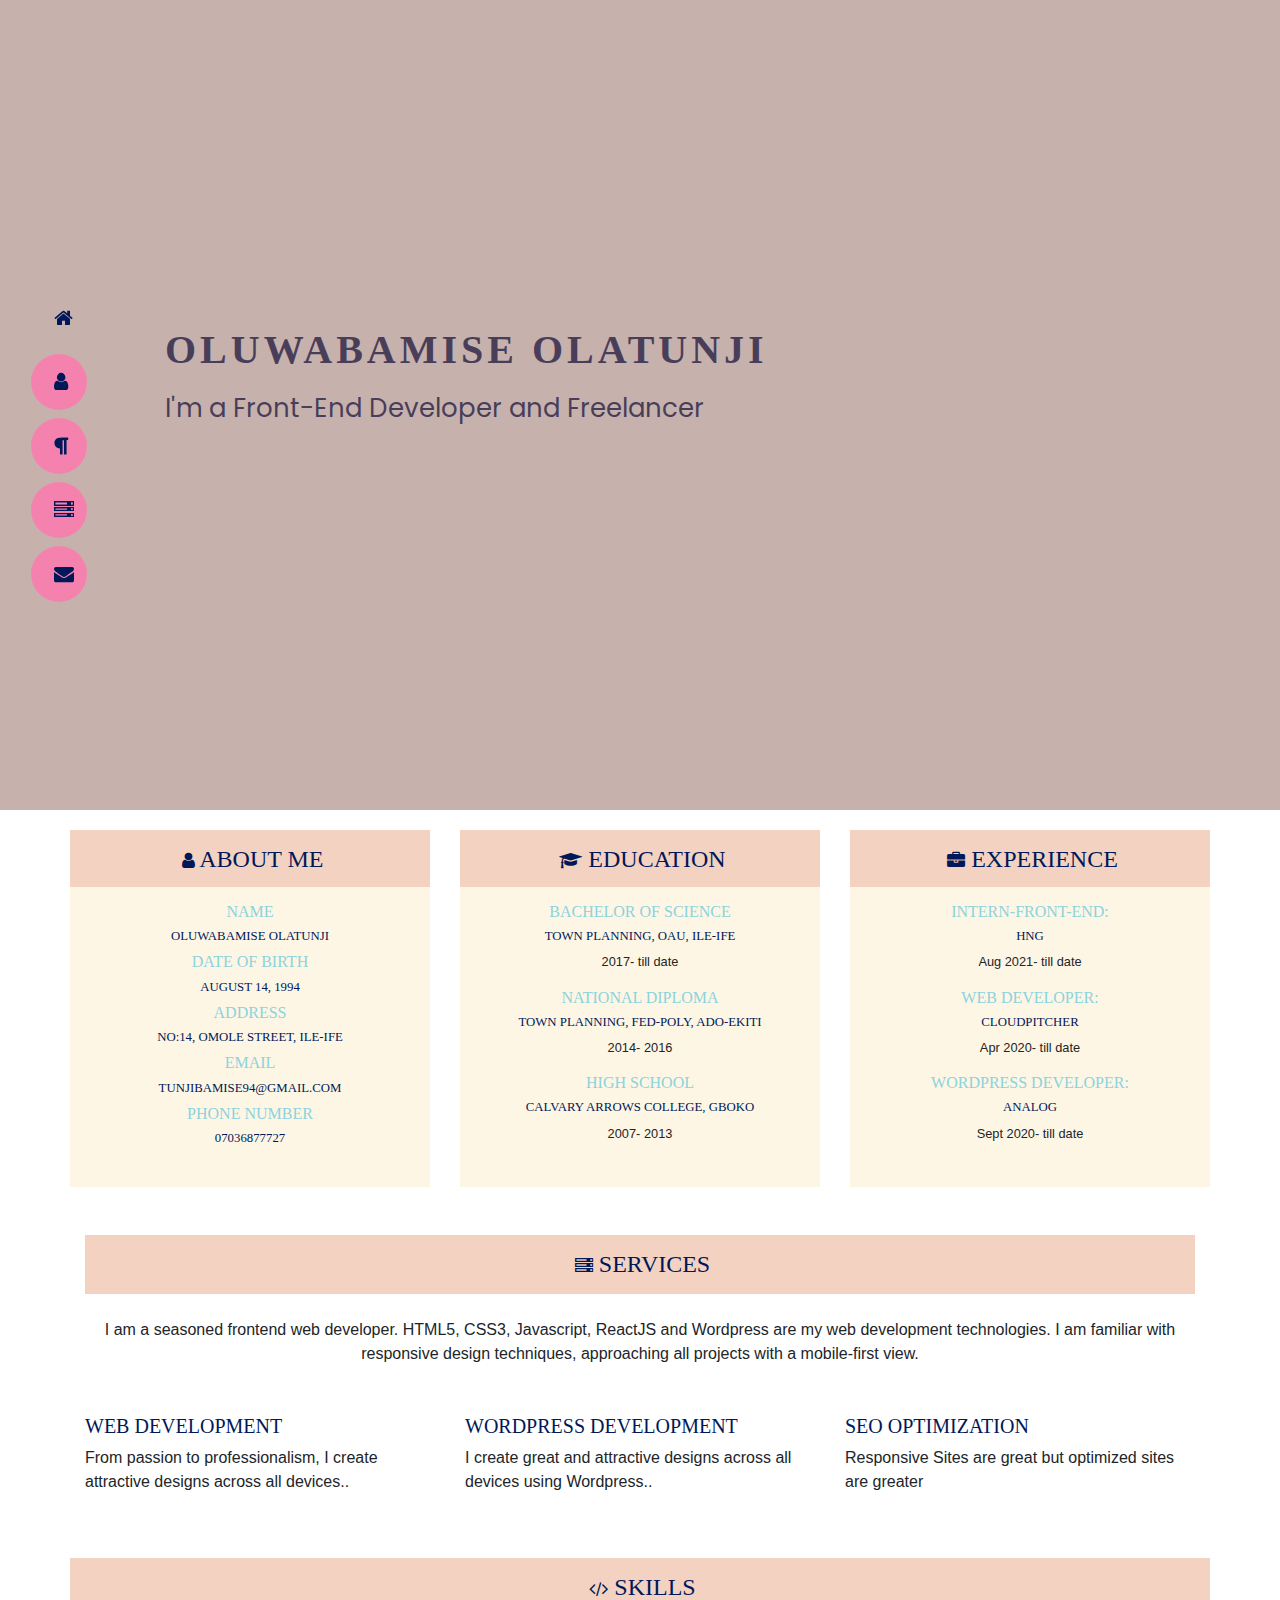
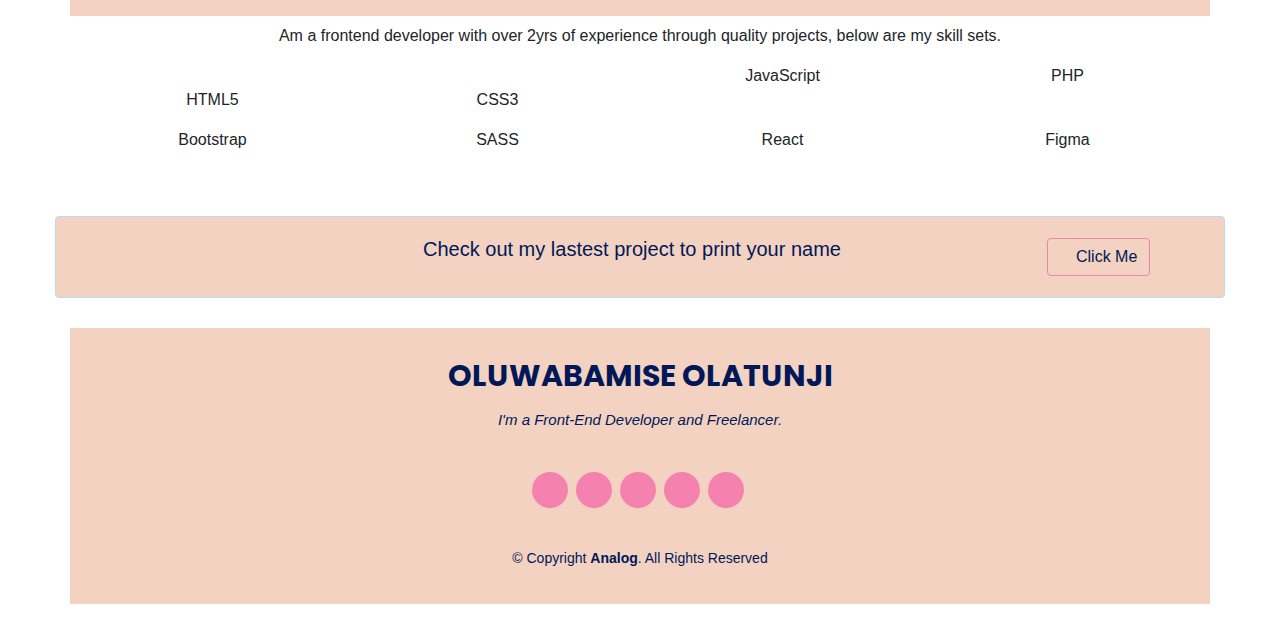
==== index.html @ f3893a90 "update on header and skills" ====
<!DOCTYPE html>
<html lang="en">
<head>
    <meta charset="UTF-8">
    <meta http-equiv="X-UA-Compatible" content="IE=edge">
    <meta name="viewport" content="width=device-width, initial-scale=1.0">
    <link rel="stylesheet" href="https://maxcdn.bootstrapcdn.com/bootstrap/4.5.2/css/bootstrap.min.css">
    <link rel="stylesheet" href="https://maxcdn.bootstrapcdn.com/font-awesome/4.4.0/css/font-awesome.min.css">
    <link rel="stylesheet" href="https://use.fontawesome.com/releases/v5.15.3/css/all.css" integrity="sha384-SZXxX4whJ79/gErwcOYf+zWLeJdY/qpuqC4cAa9rOGUstPomtqpuNWT9wdPEn2fk" crossorigin="anonymous">
    
    <link rel="stylesheet" href="style.css">
    <title>Personal Portfolio Website</title>
</head>
<body>
    <header id="header" class="d-flex flex-column justify-content-center">
    <nav class="navbar navbar-expand-md navbar-light nav-menu" >

            <!-- Brand -->
            <button class="mobile-nav-toggle d-xl-none navbar-toggler" type="button" data-toggle="collapse" data-target="#navbarResponsive">
                <span class="navbar-toggler-icon"></span>
            </button>
              <!-- Links -->
            <div  class="collapse navbar-collapse" id="navbarResponsive" >

                <ul>
                    <li class="active"><a href="#hero"><i class="fa fa-home"></i> <span>Home</span></a></li>
                    <li><a href="#about"><i class="fa fa-user"></i> <span>About</span></a></li>
                    <li><a href="#portfolio"><i class="fa fa-paragraph"></i> <span>Portfolio</span></a></li>
                    <li><a href="#services"><i class="fa fa-server"></i> <span>Services</span></a></li>
                    <li><a href="#contact"><i class="fa fa-envelope"></i> <span>Contact</span></a></li>
                  </ul>

            </div> 
        </div>
    </nav>
    </header>
  

  <!-- ======= Hero Section ======= -->
  <section id="hero" class="d-flex flex-column justify-content-center">
    <div class="container"  >
      <h1>Oluwabamise Olatunji</h1>
      <p>I'm a Front-End Developer and Freelancer</p>
      <div class="social-links">
                <a href="#" ><i class="fab fa-twitter"></i></a>
                <a href="https://web.facebook.com/tunji.bamise.5" ><i class="fab fa-facebook"></i></a>
                <a href="#" ><i class="fab fa-instagram"></i></a>
                <a href="#" ><i class="fab fa-skype"></i></a>
                <a href="#" ><i class="fab fa-linkedin"></i></a>
              </div>
    </div>
  </section><!-- End Hero -->

            <div id="about" class="container education_section">
                <div  class="row">
                    <div class="col-md-4 col-sm-12 text-center ">
                        <h4 class="title "><i class="fa fa-user"></i> About Me</h4>
                        <div class="details">
                        
                            

                            <h5 class="lead">Name</h5>
                            <h6 class="course">Oluwabamise Olatunji</h6>

                            <h5 class="lead">date of birth</h5>
                            <h6 class="course">august 14, 1994</h6>

                            <h5 class="lead">address</h5>
                            <h6 class="course">No:14, omole street, ile-ife</h6>
                        
                            <h5 class="lead">Email</h5>
                            <h6 class="course">tunjibamise94@gmail.com</h6>
                        
                            <h5 class="lead">phone number</h5>
                            <h6 class="course">07036877727</h6>

                        </div>  
                        
                    </div>
                    <div class="third_child col-md-4 col-sm-12 text-center">
                        <h4 class="title"><i class="fa fa-graduation-cap"></i> Education</h4>
                        <div class="details">
                            <h5 class="lead">Bachelor of Science</h5>
                            <h6 class="course">Town planning, oau, ile-ife</h6>
                            <p class="period">2017- till date</p>
                            
                            <h5 class="lead">national diploma</h5>
                            <h6 class="course">Town planning, fed-poly, Ado-ekiti</h6>
                            <p class="period">2014- 2016</p>
                            
                            <h5 class="lead">high school</h5>
                            <h6 class="course">calvary arrows college, Gboko</h6>
                            <p class="period">2007- 2013</p>
                        </div>
                       
                    </div>
                    <div class=" col-md-4 col-sm-12 text-center">
                        <h4 class="title"><i class="fa fa-briefcase"></i> Experience</h4>
                        <div class="details">
                        
                            <h5 class="lead">Intern-Front-end:</h5>
                            <h6 class="course">HNG</h6>
                            <p class="period">Aug 2021- till date</p>
                        
                            <h5 class="lead">Web Developer:</h5>
                            <h6 class="course">CloudPitcher</h6>
                            <p class="period">Apr 2020- till date</p>
                        
                            <h5 class="lead">Wordpress Developer:</h5>
                            <h6 class="course">Analog</h6>
                            <p class="period">Sept 2020- till date</p>
  
                        
                         </div>
                </div>
            </div>
        <!-- ======= Services Section ======= -->
    <section id="services" class="services my-5">
        <div class="container" data-aos="fade-up">
  
          <div class="section-title">
            <h4 class="title text-center my-4"><i class="fa fa-server"></i> Services</h4>
            <p class="my-4 text-center">I am a seasoned frontend web developer. HTML5, CSS3, Javascript, ReactJS and Wordpress are my web development technologies. I am familiar with responsive design techniques, approaching all projects with a mobile-first view. </p>
          </div>
  
          <div class="row">
  
            <div class="col-md-4 col-sm-12 d-flex " data-aos="zoom-in" data-aos-delay="200">
              <div class="icon-box iconbox-blue">
                <div class="icon">
                    <img src="/HNG8_Stage2_Portfolio/images/web-1935737_1280.png" alt="" class="img-d img-responsive img-fluid">
                </div>
                <h5><a href="">WEB DEVELOPMENT</a></h5>
                <p>From passion to professionalism, I create attractive designs across all devices..</p>
              </div>
            </div>
  
            <div class="col-md-4 col-sm-12 d-flex " data-aos="zoom-in" data-aos-delay="200">
              <div class=" ">
                <div class="">

                    <img src="/HNG8_Stage2_Portfolio/images/wordpress.jpg" alt="" class="img-d img-responsive img-fluid">
                </div>
                <h5><a href="">Wordpress DEVELOPMENT</a></h5>
                <p>I create great and attractive designs across all devices using Wordpress..</p>
              </div>
            </div>
  
  
            <div class="col-md-4 col-sm-12 d-flex " data-aos="zoom-in" data-aos-delay="200">
              <div class="icon-box iconbox-red">
                <div class="img">
                    <img src="/HNG8_Stage2_Portfolio/images/seo-2394237_640.jpg" alt="" class="img-d img-responsive img-fluid">
                </div>
                <h5><a href="">SEO OPtimization</a></h5>
                <p>Responsive Sites are great but optimized sites are greater</p>
              </div>
            </div>

  
          </div>
  
        </div>
      </section>
      <!-- End Services Section -->


            <!-- ======= Skills Section ======= -->
    <section class=" d-flex flex-column my-5" id="skills">

        <div class="section-title">
            <h4 class="title text-center"><i class="fa fa-code"></i> Skills</h4>
            <p class="text-center">Am a frontend developer with over 2yrs of experience through quality projects, below are my skill sets.</p>
          </div>
        <div class="container">
            <div class="row text-center my-auto ">
                <div class="col-3 col-sm-3">
                    <i class="fab fa-html5"></i>
                    <p>HTML5</p>
                </div>

                <div class="col-3 col-sm-3">
                    <i class="fab fa-css3"></i>
                    <p>CSS3</p>
                </div>

                <div class="col-3 col-sm-3">
                    <i class="fab fa-js</i>"></i>
                    <p>JavaScript</p>
                </div>

                <div class="col-3 col-sm-3">
                    <i class="fab fa-php"></i>
                    <p>PHP</p>
                </div>

                <div class="col-3 col-sm-3">
                    <i class="fab fa-bootstrap"></i>
                    <p>Bootstrap</p>
                </div> 

                <div class="col-3 col-sm-3">
                    <i class="fab fa-sass"></i>
                    <p>SASS</p>
                </div>

                <div class="col-3 col-sm-3">
                    <i class="fab fa-react"></i>
                    <p>React</p>
                </div>

                <div class="col-3 col-sm-3">
                    <i class="fas fa-pen-nib"></i>
                    <p>Figma</p>
                </div>

            </div>
            
        </div>
      </section>
      
      <!-- End Skills Section -->

            
        <div class="row call-to-action alert alert-primary ">
            <div class="col-md-2 col-sm-12 ">
                <a href="https://internship.zuri.team/" class="navbar-brand "><img  src="https://hng.tech/img/brand-logo.png" alt="" />
            </div>
            <div class="col-md-4 col-sm-12 ">
                <p >Check out my lastest project to print your name</p>
            </div>
            <div class="col-md-2 col-sm-12 ">
                <button class="btn  btn-outline-info ">
                    <a  href="/HNG8_Stage2_Portfolio/task1_namePrinter/index.html">Click Me</a>                   
                </button>
            </div>
            
            
        </div>
  
       <div id="contact">

        <footer id="footer">
            <div class="container">
              <h3>Oluwabamise Olatunji</h3>
              <p>I'm a Front-End Developer and Freelancer.</p>
              <div class="social-links">
                <a href="#" ><i class="fab fa-twitter"></i></a>
                <a href="https://web.facebook.com/tunji.bamise.5" ><i class="fab fa-facebook"></i></a>
                <a href="#" ><i class="fab fa-instagram"></i></a>
                <a href="#" ><i class="fab fa-skype"></i></a>
                <a href="#" ><i class="fab fa-linkedin"></i></a>
              </div>
              <div class="copyright">
                &copy; Copyright <strong><span>Analog</span></strong>. All Rights Reserved
              </div>
            </div>
          </footer>
          <!-- End Footer -->

       </div>
       

     <script src="main.js"></script>
    <script src="https://ajax.googleapis.com/ajax/libs/jquery/3.5.1/jquery.min.js"></script>
  <script src="https://cdnjs.cloudflare.com/ajax/libs/popper.js/1.16.0/umd/popper.min.js"></script>
  <script src="https://maxcdn.bootstrapcdn.com/bootstrap/4.5.2/js/bootstrap.min.js"></script>
</body>
</html>
---- style.css ----
@import url('https://fonts.googleapis.com/css?family=Poppins:400,500,700');
@import url('https://fonts.googleapis.com/css2?family=Playfair+Display:wght@500;600;700;800;900&family=Quicksand:wght@300;400;500;600;700&display=swap');


:root{
  --Playfair: 'Playfair Display', serif;
  --Quicksand: 'Quicksand', sans-serif;
  --Roboto: 'Roboto', sans-serif;
  --background: #fef6e4;
  --headline: #001858;
  --paragraph: #001858;
  --button: #f582ae;
  --buttonText: #001858;
  --highlight: #fef6e4;
  --secondary: #8bd3dd;
  --tertiary: #f582ae;
  --card: #f3d2c1;
}

*{
    margin: 0;
    padding: 0;
    box-sizing: border-box;
    text-decoration: none;
   
}


a {
  color: var(--buttonText);
  text-decoration: none;
}

a:hover {
  background:var(--highlight);
  color: var(--buttonText);
  text-decoration: none;
}

h1, h2, h3, h4, h5, h6 {
  font-family: --Playfair;
  text-transform: uppercase;
    color:var(--headline)
    
}

/* header */
  #header {
    position: fixed;
    top: 0;
    left: 0;
    bottom: 0;
    z-index: 9997;
    transition: all 0.5s;
    padding: 15px;
    overflow-y: auto;
  }
  
  
  /*--------------------------------------------------------------
  # Navigation Menu
  --------------------------------------------------------------*/
  /* Desktop Navigation */

  .nav-menu * {
    margin: 0;
    padding: 0;
    list-style: none;
  }

  .navbar-brand img{
    height: 2rem!important;
  
  }
  
  .nav-menu > ul > li {
    position: relative;
    white-space: nowrap;
  }
  
  .nav-menu a {
    display: flex;
    align-items: center;
    background: var(--button);
    color: var(--buttonText);
    padding: 10px 18px;
    margin-bottom: 8px;
    transition: 0.3s;
    font-size: 15px;
    border-radius: 50px;
    height: 56px;
    width: 100%;
    overflow: hidden;
    transition: 0.3s;
  }
  
  .nav-menu a i {
    font-size: 20px;
  }
  
  .nav-menu a span {
    padding: 0 5px 0 7px;
    color: var(--buttonText);
  }
  
  @media (min-width: 992px) {
    .nav-menu a {
      width: 56px;

    }
    .nav-menu a span {
      display: none;
      color: var(--buttonText);
      background-color: transparent;

    }
    .nav-menu a:hover, .nav-menu .active > a, .nav-menu li:hover > a {
      color: var(--button);
      background: transparent;
    }
    
    .nav-menu a:hover span, .nav-menu .active > a span, .nav-menu li:hover > a span {
      color: var(--button);
    }
  }
  
  @media (max-width: 992px) {
    .nav-menu a {
      width: 50px;
      background-color: transparent!important;

    }
    .nav-menu a span {
      display: none;
      color: var(--buttonText);
      background-color: transparent;

    }
    .nav-menu a:hover, .nav-menu .active > a, .nav-menu li:hover > a {
      color: var(--button);
      background: transparent!important;
    }
    
    .nav-menu a:hover span, .nav-menu .active > a span, .nav-menu li:hover > a span {
      color: var(--button);
      background-color: transparent!important;
    }
  }
  
  .nav-menu a:hover, .nav-menu .active > a, .nav-menu li:hover > a {
    color: var(--button);
    background:transparent!important;
  }
  
  .nav-menu a:hover span, .nav-menu .active > a span, .nav-menu li:hover > a span {
    color: var(--button);
  }
  
  .nav-menu a:hover, .nav-menu li:hover > a {
    width: 100%;
    color: var(--button);
  }
  
  .nav-menu a:hover span, .nav-menu li:hover > a span {
    display: block;
  }
  
  /* Mobile Navigation */
  .mobile-nav-toggle {
    position: fixed;
    right: 10px;
    top: 15px;
    z-index: 9998;
    border: 0;
    background: transparent;
    font-size: 24px;
    transition: all 0.4s;
    outline: none !important;
    line-height: 1;
    cursor: pointer;
    text-align: right;
  }
  
  .mobile-nav-toggle i {
    color: var(--card);
  }
  
  .mobile-nav-active {
    overflow: hidden;
  }
  
  .mobile-nav-active #header {
    left: 0;
  }
  
  .mobile-nav-active .mobile-nav-toggle i {
    color: var(--highlight);
  }
  
  /*--------------------------------------------------------------
  # Hero Section
  --------------------------------------------------------------*/
  #hero {
    width: 100%;
    height: 90vh;
    background: url("/HNG8_Stage2_Portfolio/images/analog.jpg");
    background-size: cover;
    position: relative;
    background-repeat: no-repeat;
    background-attachment: fixed;
  
  }
  
  @media (min-width: 992px) {
    #hero {
      padding-left: 150px;
    }
  }
  
  #hero:before {
    content: "";
    background:  rgba(143, 100, 92, 0.5) ;
    position: absolute;
    bottom: 0;
    top: 0;
    left: 0;
    right: 0;
  }
  
  #hero h1 {
    margin: 0;
    font-size: 40px;
    font-weight: 700;
    color:var(--headline);
    letter-spacing: 4px;
  }
  
  #hero p {
    color: var(--paragraph);
    margin: 15px 0 0 0;
    font-size: 26px;
    font-family: "Poppins", sans-serif;
  }
  
  #hero p span {
    color: var(--button);
    letter-spacing: 1px;
  }
  
  #hero .social-links {
    margin-top: 30px;
    color: var(--buttonText);
   
  
  }
  
  #hero .social-links a {
    font-size: 24px;
    display: inline-block;
    color: var(--buttonText);
    
    line-height: 1;
    margin-right: 20px;
    transition: 0.3s;
  }
  
  #hero .social-links a:hover {
    color: var(--buttonText)!important;
    background-color: var(--button)!important;

  }
  
  @media (max-width: 992px) {
    #hero {
      text-align: center;
    }
    #hero h1 {
      font-size: 32px;
      line-height: 36px;
    }
    #hero p {
      margin-top: 10px;
      font-size: 20px;
      line-height: 24px;
    }
    .col-sm-12{
      text-align: center;
      justify-content: center;
      align-items: center;
    }
  }
  
  #details{

      background-color: var(--background);
      
  }

  .info{
      text-align: center;
      justify-content: center;
      align-items: center;
      padding: 150px 0;

  }

  .education_section{
      padding: 20px 0;

  }
  
  .lead{
      color: var(--secondary);
  }

  .title{
      padding: 15px 0; 
      background-color:var(--card);
  }

  .details{
    margin-top: -10px!important;
    background-color:var(--highlight);
    padding: 15px 0px;
    height: 300px;
  }

  .img-responsive {
    width: auto;
    height: 150px;
    margin-bottom: 15px;
}
  .prog{
    margin: 50px 0px;
  }

  .experience{
    margin-top: 50px;
    background-color: #e4f2f8;
    padding: 20px 0px;
  }

  .lead{
    font-size: 1rem;
  }
  .course{
    font-size: .8rem;
  }
  .period{
    font-size: .8rem;
  }
  .footer{
   padding-bottom:15px ;
    
}


.fa{
    color: var(--buttonText);
    font-size: 18px;
    padding-left: 5px;
}
.fa:hover{
    color: var(--highlight);
}
.call-to-action{
  display: flex;
  justify-content: space-between;
  align-items: center;
  background-color: var(--card);
  margin-bottom: 30px ;
  
}

.btn-outline-info {
  color: var(--highlight);
  border-color: var(--button);
}
button.btn-outline-info:hover {
  color: var(--highlight);
  border-color: var(--button);
}

/* footer */
#footer {
  background: var(--card);
  color: var(--paragraph);
  font-size: 14px;
  text-align: center;
  padding: 30px 0;
}

#footer h3 {
  font-size: 30px;
  font-weight: 700;
  position: relative;
  font-family: "Poppins", sans-serif;
  padding: 0;
  margin: 0 0 15px 0;
}

#footer p {
  font-size: 15px;
  font-style: italic;
  padding: 0;
  margin: 0 0 40px 0;
}

#footer .social-links {
  margin: 0 0 40px 0;
}

#footer .social-links a {
  font-size: 18px;
  display: inline-block;
  background: var(--button);
  color: var(--buttonText);
  line-height: 1;
  padding: 8px 0;
  margin-right: 4px;
  border-radius: 50%;
  text-align: center;
  width: 36px;
  height: 36px;
  transition: 0.3s;
}

#footer .social-links a:hover {
  background:var(--highlight);
  color: var(--buttonText);
  text-decoration: none;
}

#footer .copyright {
  margin: 0 0 5px 0;
}

/* end of footer */




/*---Media Queries --*/

@media (max-width: 767px) {

    .container {
      max-width: 100%!important;
      overflow-x: hidden!important;
      padding-right: 15px;
      padding-left: 15px;
  
    }
    .container-fluid {
      max-width: 100%!important;
      overflow-x: hidden!important;
      padding-right: 15px;
      padding-left: 15px;
  
    }
  
    body{
      overflow-x: hidden!important;
    
    }
    
    .navbar-brand img{
      height: 2rem!important;
      width: 8rem!important;;
    
    }

    .info{
        text-align: center;
        justify-content: center;
        align-items: center;
        padding: 120px 0px;
        padding-left: 20px!important;
  
    }
    #details{
        background-color: #e4f2f8;
        
    }
    .details{
      margin-top: -10px!important;
      
      padding: 15px 0px;
      height: 280px;
      margin-bottom: 15px;
    }

    
    .title2{
        margin: 5px 0px;
    }

    .third_child {
      display: none!important;
    }
  
  
    
  }
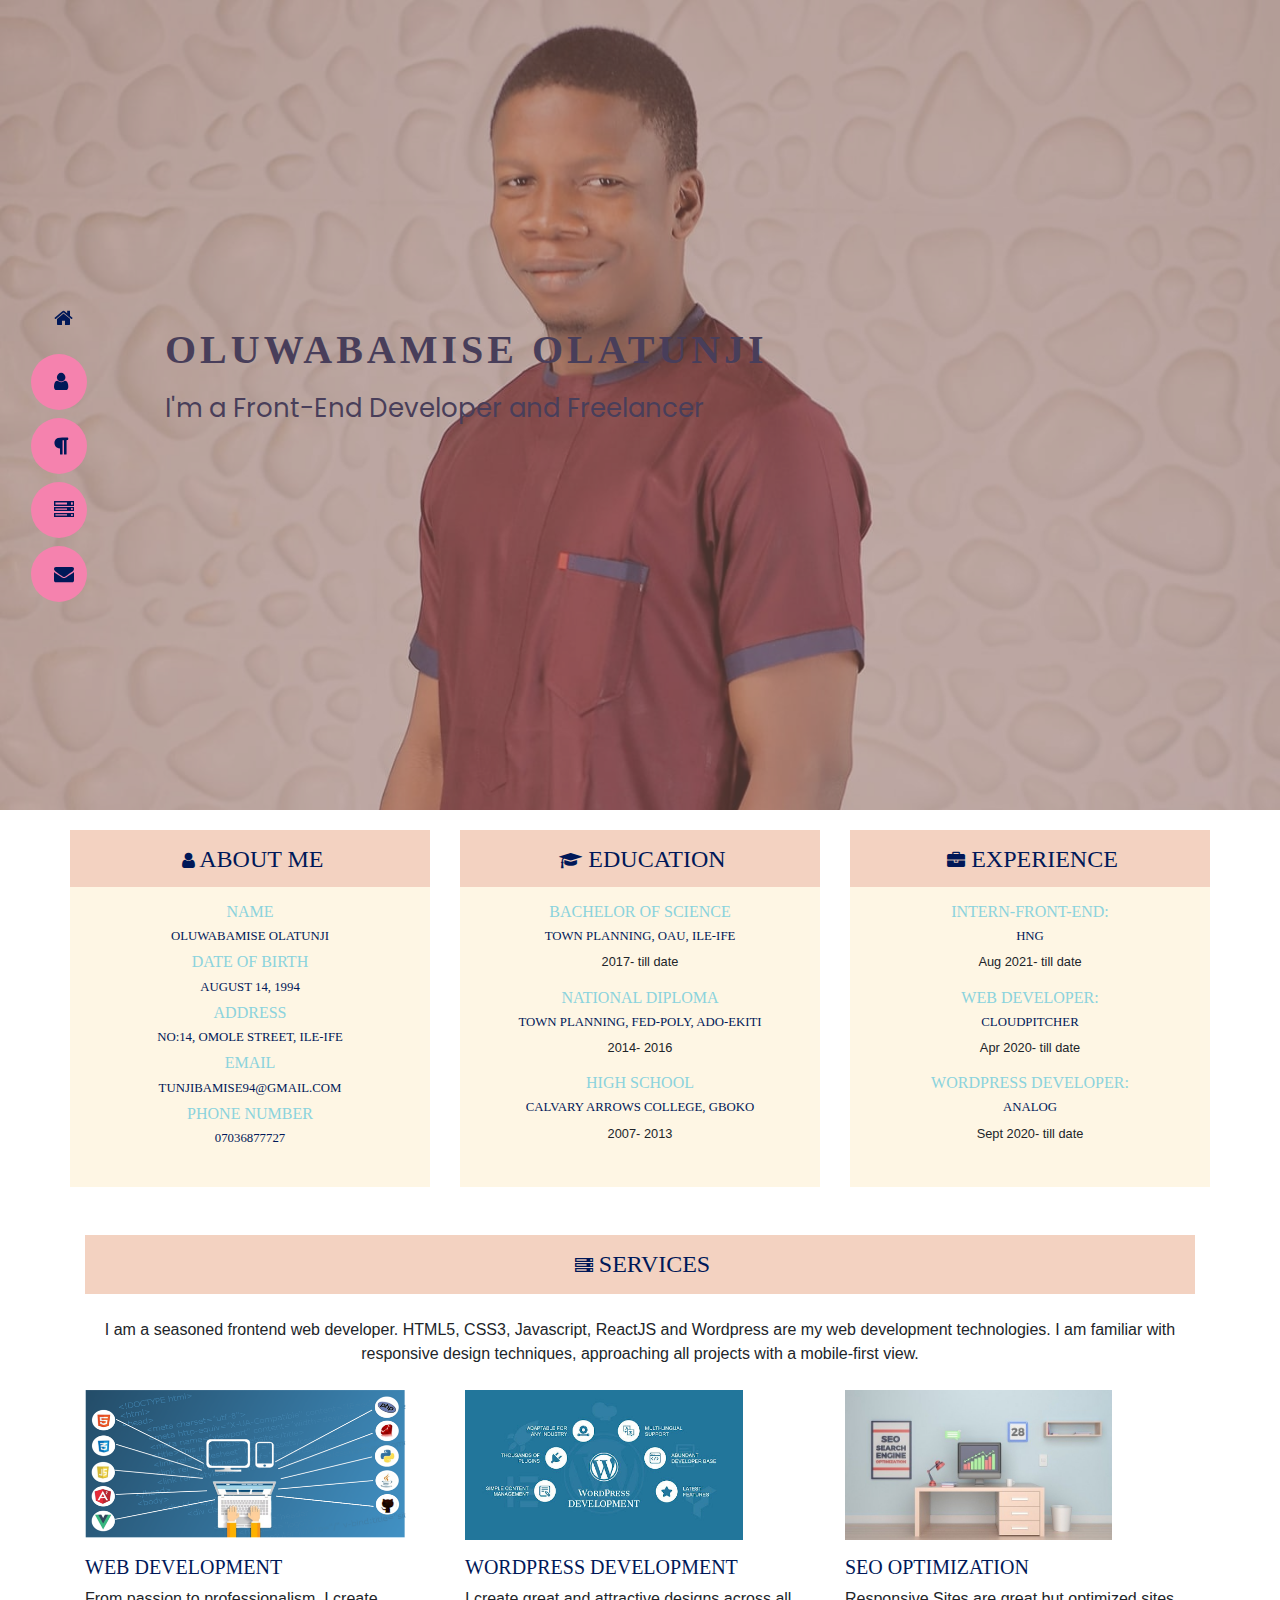
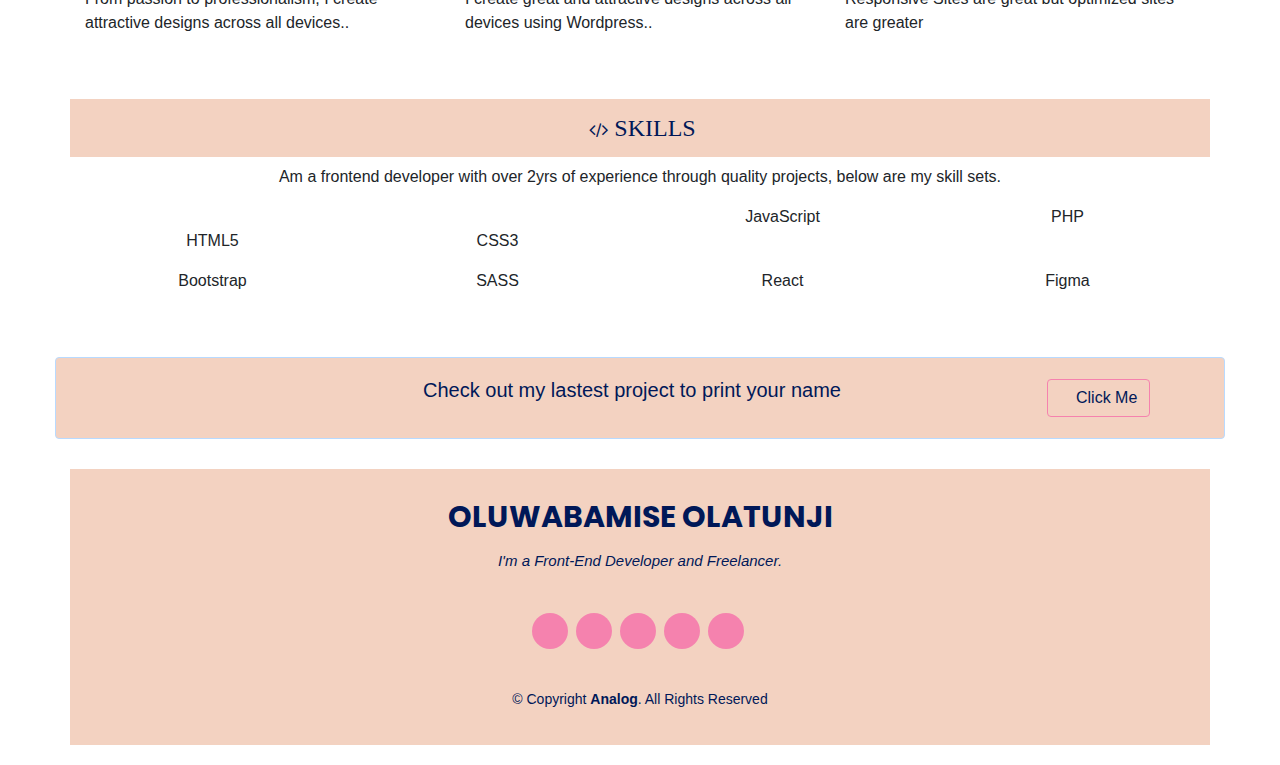
==== commit 4034e79e: "updated img" ====
--- a/index.html
+++ b/index.html
@@ -41,13 +41,13 @@
     <div class="container"  >
       <h1>Oluwabamise Olatunji</h1>
       <p>I'm a Front-End Developer and Freelancer</p>
-      <div class="social-links">
-                <a href="#" ><i class="fab fa-twitter"></i></a>
-                <a href="https://web.facebook.com/tunji.bamise.5" ><i class="fab fa-facebook"></i></a>
-                <a href="#" ><i class="fab fa-instagram"></i></a>
-                <a href="#" ><i class="fab fa-skype"></i></a>
-                <a href="#" ><i class="fab fa-linkedin"></i></a>
-              </div>
+        <div class="social-links">
+            <a href="https://twitter.com/OluwabamiseOla5?s=09" ><i class="fab fa-twitter"></i></a>
+            <a href="https://web.facebook.com/tunji.bamise.5" ><i class="fab fa-facebook"></i></a>
+            <a href="https://www.instagram.com/bamisetunji/" ><i class="fab fa-instagram"></i></a>
+            <a href="https://github.com/BAMMY-CONCEPT/" ><i class="fab fa-github"></i></a>
+            <a href="https://www.linkedin.com/in/bamise-tunji-74068b210/" ><i class="fab fa-linkedin"></i></a>
+        </div>
     </div>
   </section><!-- End Hero -->
 
@@ -128,7 +128,7 @@
             <div class="col-md-4 col-sm-12 d-flex " data-aos="zoom-in" data-aos-delay="200">
               <div class="icon-box iconbox-blue">
                 <div class="icon">
-                    <img src="/HNG8_Stage2_Portfolio/images/web-1935737_1280.png" alt="" class="img-d img-responsive img-fluid">
+                    <img src="images/web-1935737_1280.png" alt="" class="img-d img-responsive img-fluid">
                 </div>
                 <h5><a href="">WEB DEVELOPMENT</a></h5>
                 <p>From passion to professionalism, I create attractive designs across all devices..</p>
@@ -139,7 +139,7 @@
               <div class=" ">
                 <div class="">
 
-                    <img src="/HNG8_Stage2_Portfolio/images/wordpress.jpg" alt="" class="img-d img-responsive img-fluid">
+                    <img src="images/wordpress.jpg" alt="" class="img-d img-responsive img-fluid">
                 </div>
                 <h5><a href="">Wordpress DEVELOPMENT</a></h5>
                 <p>I create great and attractive designs across all devices using Wordpress..</p>
@@ -150,7 +150,7 @@
             <div class="col-md-4 col-sm-12 d-flex " data-aos="zoom-in" data-aos-delay="200">
               <div class="icon-box iconbox-red">
                 <div class="img">
-                    <img src="/HNG8_Stage2_Portfolio/images/seo-2394237_640.jpg" alt="" class="img-d img-responsive img-fluid">
+                    <img src="images/seo-2394237_640.jpg" alt="" class="img-d img-responsive img-fluid">
                 </div>
                 <h5><a href="">SEO OPtimization</a></h5>
                 <p>Responsive Sites are great but optimized sites are greater</p>
@@ -245,12 +245,12 @@
               <h3>Oluwabamise Olatunji</h3>
               <p>I'm a Front-End Developer and Freelancer.</p>
               <div class="social-links">
-                <a href="#" ><i class="fab fa-twitter"></i></a>
+                <a href="https://twitter.com/OluwabamiseOla5?s=09" ><i class="fab fa-twitter"></i></a>
                 <a href="https://web.facebook.com/tunji.bamise.5" ><i class="fab fa-facebook"></i></a>
-                <a href="#" ><i class="fab fa-instagram"></i></a>
-                <a href="#" ><i class="fab fa-skype"></i></a>
-                <a href="#" ><i class="fab fa-linkedin"></i></a>
-              </div>
+                <a href="https://www.instagram.com/bamisetunji/" ><i class="fab fa-instagram"></i></a>
+                <a href="https://github.com/BAMMY-CONCEPT/" ><i class="fab fa-github"></i></a>
+                <a href="https://www.linkedin.com/in/bamise-tunji-74068b210/" ><i class="fab fa-linkedin"></i></a>
+            </div>
               <div class="copyright">
                 &copy; Copyright <strong><span>Analog</span></strong>. All Rights Reserved
               </div>
--- a/style.css
+++ b/style.css
@@ -203,7 +203,7 @@
   #hero {
     width: 100%;
     height: 90vh;
-    background: url("/HNG8_Stage2_Portfolio/images/analog.jpg");
+    background: url("images/analog.jpg");
     background-size: cover;
     position: relative;
     background-repeat: no-repeat;
@@ -479,7 +479,7 @@
   
     }
     #details{
-        background-color: #e4f2f8;
+        background-color: var(--highlight);
         
     }
     .details{
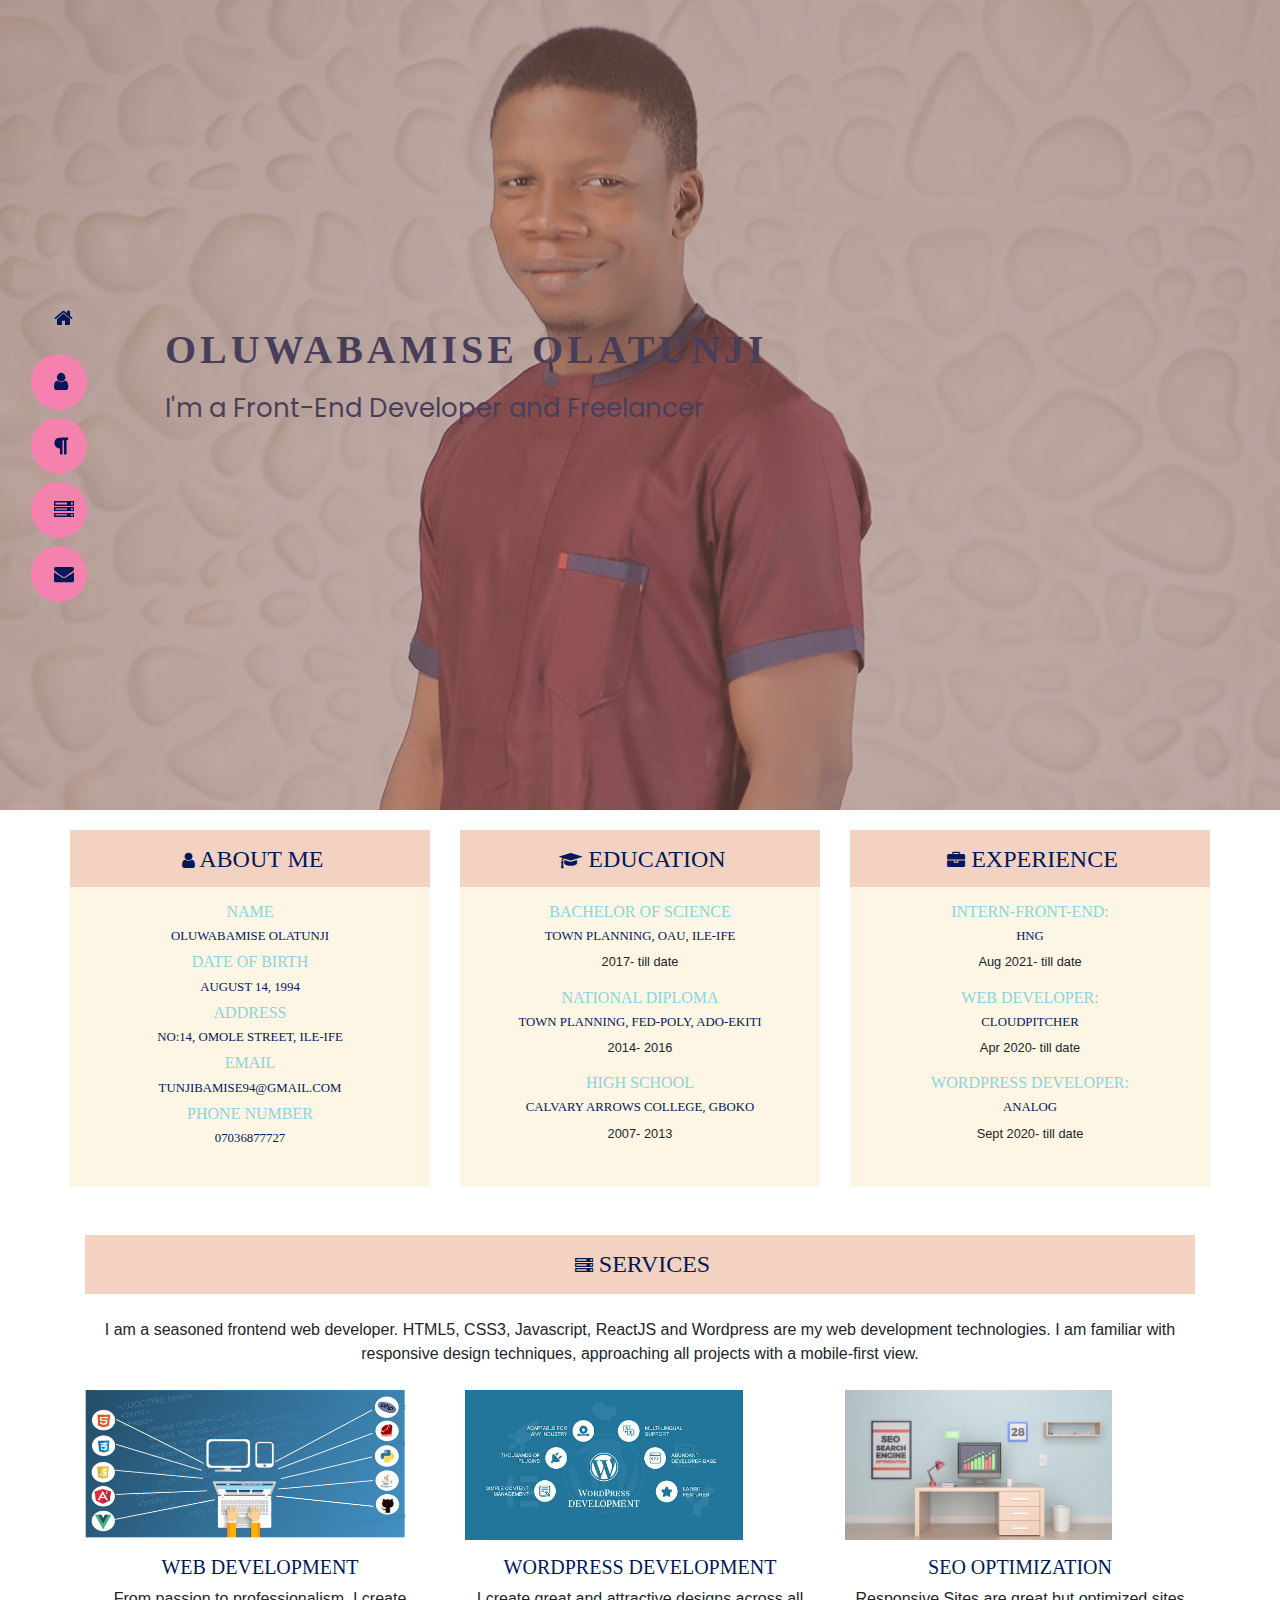
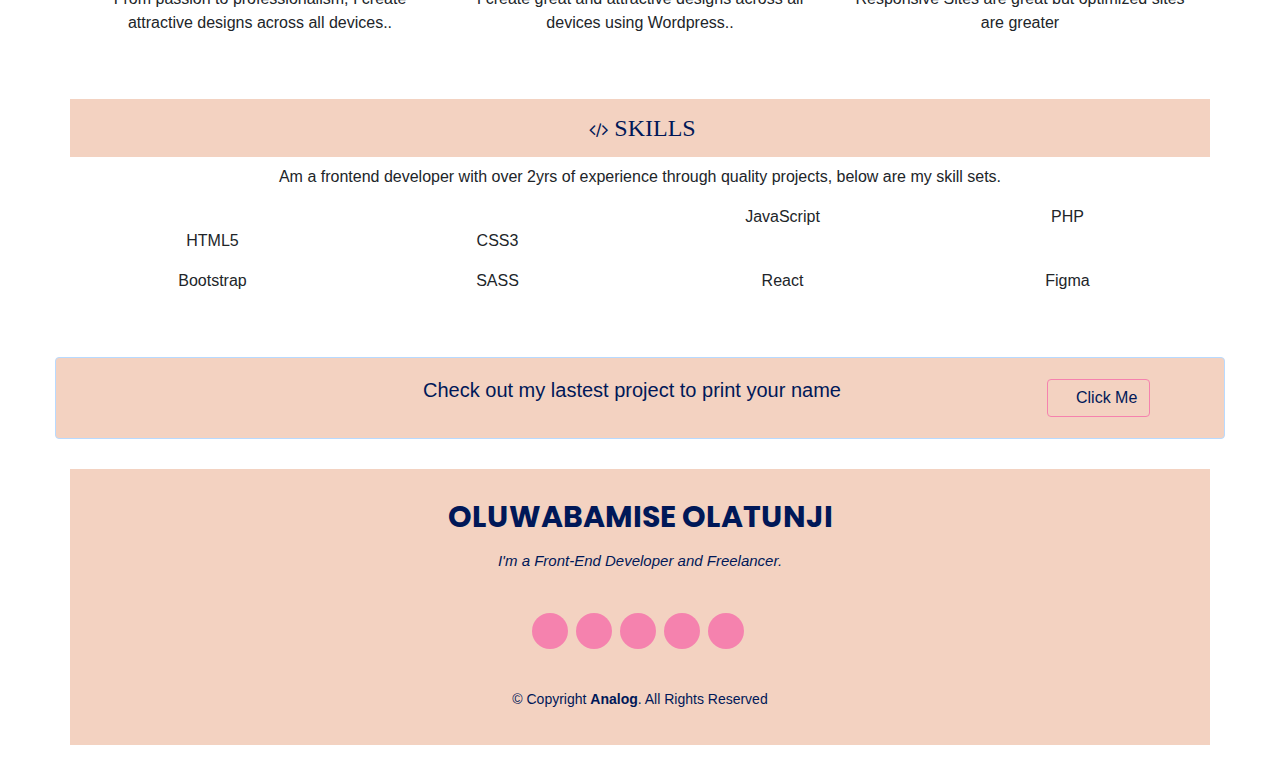
==== commit 846b8efc: "Update index.html" ====
--- a/index.html
+++ b/index.html
@@ -130,8 +130,8 @@
                 <div class="icon">
                     <img src="images/web-1935737_1280.png" alt="" class="img-d img-responsive img-fluid">
                 </div>
-                <h5><a href="">WEB DEVELOPMENT</a></h5>
-                <p>From passion to professionalism, I create attractive designs across all devices..</p>
+                <h5 class="text-center"><a href="">WEB DEVELOPMENT</a></h5>
+                <p class="text-center">From passion to professionalism, I create attractive designs across all devices..</p>
               </div>
             </div>
   
@@ -141,8 +141,8 @@
 
                     <img src="images/wordpress.jpg" alt="" class="img-d img-responsive img-fluid">
                 </div>
-                <h5><a href="">Wordpress DEVELOPMENT</a></h5>
-                <p>I create great and attractive designs across all devices using Wordpress..</p>
+                <h5 class="text-center"><a href="">Wordpress DEVELOPMENT</a></h5>
+                <p class="text-center">I create great and attractive designs across all devices using Wordpress..</p>
               </div>
             </div>
   
@@ -152,8 +152,8 @@
                 <div class="img">
                     <img src="images/seo-2394237_640.jpg" alt="" class="img-d img-responsive img-fluid">
                 </div>
-                <h5><a href="">SEO OPtimization</a></h5>
-                <p>Responsive Sites are great but optimized sites are greater</p>
+                <h5 class="text-center"><a href="">SEO OPtimization</a></h5>
+                <p class="text-center">Responsive Sites are great but optimized sites are greater</p>
               </div>
             </div>
 
@@ -185,7 +185,7 @@
                 </div>
 
                 <div class="col-3 col-sm-3">
-                    <i class="fab fa-js</i>"></i>
+                    <i class="fab fa-js-square"></i>
                     <p>JavaScript</p>
                 </div>
 
@@ -231,7 +231,7 @@
             </div>
             <div class="col-md-2 col-sm-12 ">
                 <button class="btn  btn-outline-info ">
-                    <a  href="/HNG8_Stage2_Portfolio/task1_namePrinter/index.html">Click Me</a>                   
+                    <a  href="task1_namePrinter/index.html">Click Me</a>                   
                 </button>
             </div>
             
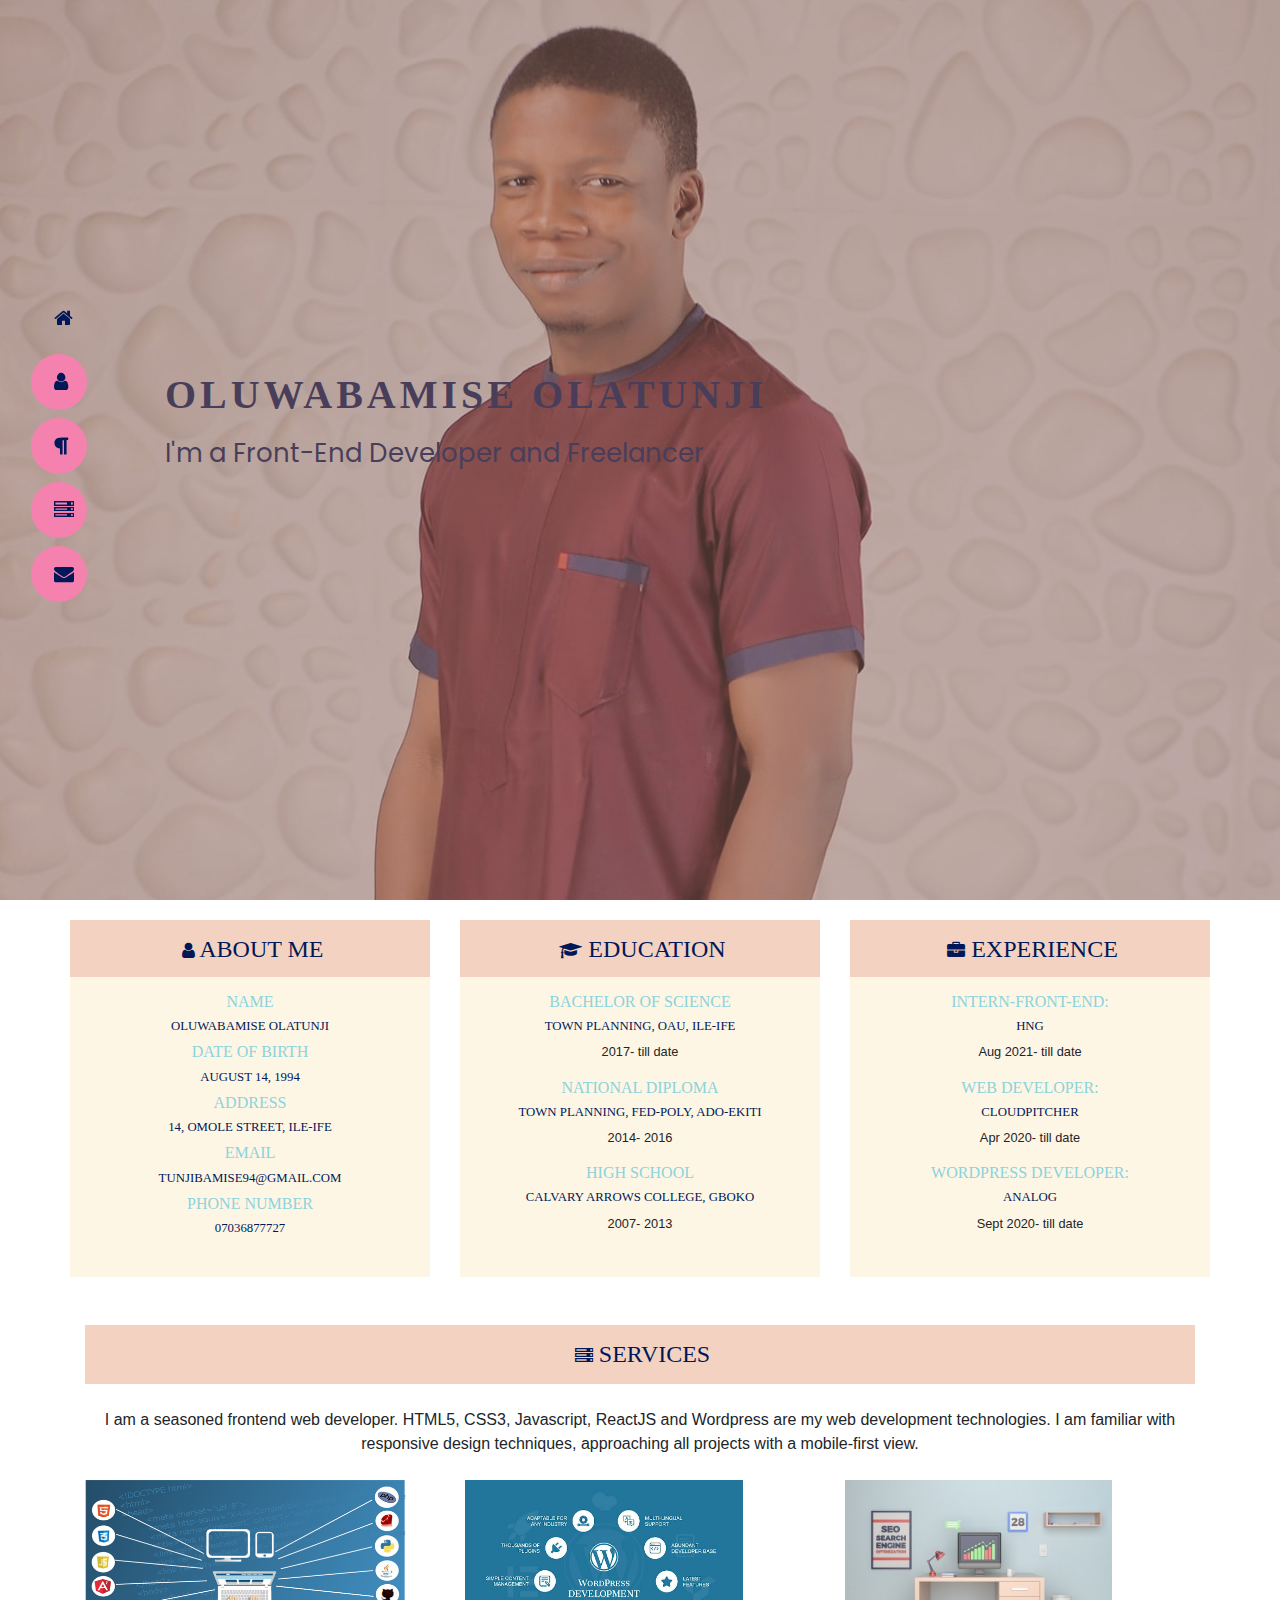
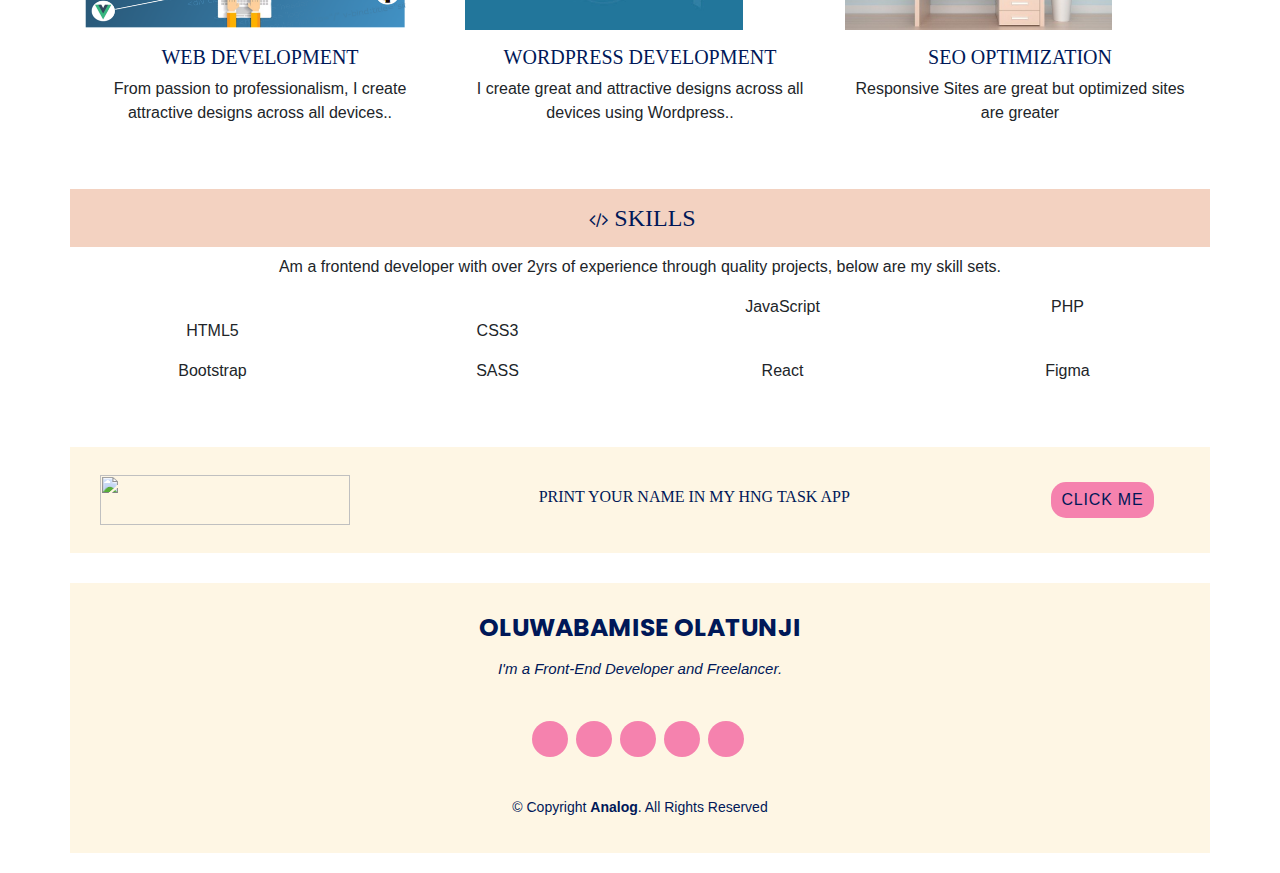
==== commit 71cc99fe: "updated" ====
--- a/index.html
+++ b/index.html
@@ -66,7 +66,7 @@
                             <h6 class="course">august 14, 1994</h6>
 
                             <h5 class="lead">address</h5>
-                            <h6 class="course">No:14, omole street, ile-ife</h6>
+                            <h6 class="course">14, Omole street, ile-ife</h6>
                         
                             <h5 class="lead">Email</h5>
                             <h6 class="course">tunjibamise94@gmail.com</h6>
@@ -221,19 +221,21 @@
       
       <!-- End Skills Section -->
 
-            
-        <div class="row call-to-action alert alert-primary ">
-            <div class="col-md-2 col-sm-12 ">
-                <a href="https://internship.zuri.team/" class="navbar-brand "><img  src="https://hng.tech/img/brand-logo.png" alt="" />
-            </div>
-            <div class="col-md-4 col-sm-12 ">
-                <p >Check out my lastest project to print your name</p>
-            </div>
-            <div class="col-md-2 col-sm-12 ">
-                <button class="btn  btn-outline-info ">
+         <div class="container">
+          <div class="row call-to-action text-center ">
+            <div class="col-md-3 navbar-brand my-2 ">
+                <a href="https://internship.zuri.team/" ><img class="text-center" src="https://hng.tech/img/brand-logo.png" alt="" /></a>
+            </div>
+            <div class="col-md-5 my-2 ">
+                <h6 class="text-center">Print your name in my HNG task app</h6>
+            </div>
+            <div class=" col-md-2 my-2">
+                <button class=" text-center btn btn-a align-content-center ">
                     <a  href="task1_namePrinter/index.html">Click Me</a>                   
                 </button>
             </div>
+         </div>   
+        
             
             
         </div>
@@ -251,6 +253,7 @@
                 <a href="https://github.com/BAMMY-CONCEPT/" ><i class="fab fa-github"></i></a>
                 <a href="https://www.linkedin.com/in/bamise-tunji-74068b210/" ><i class="fab fa-linkedin"></i></a>
             </div>
+            
               <div class="copyright">
                 &copy; Copyright <strong><span>Analog</span></strong>. All Rights Reserved
               </div>
--- a/style.css
+++ b/style.css
@@ -32,7 +32,6 @@
 }
 
 a:hover {
-  background:var(--highlight);
   color: var(--buttonText);
   text-decoration: none;
 }
@@ -43,6 +42,27 @@
     color:var(--headline)
     
 }
+ .btn {
+    transition: .5s ease;
+    text-transform: uppercase;
+  }
+  
+  .btn.btn-a, .btn.btn-b {
+    border-radius: 15px;
+    padding: 5px 10px;
+    letter-spacing: .05rem;
+    text-transform: uppercase;
+  }
+  
+  .btn.btn-a {
+    color: var(--buttonText);
+    background-color: var(--button);
+  }
+  
+  .btn.btn-a:hover {
+    background-color: var(--highlight);
+    color: var(--buttonText);
+  } 
 
 /* header */
   #header {
@@ -69,7 +89,8 @@
   }
 
   .navbar-brand img{
-    height: 2rem!important;
+    height: 50px!important;
+    width: 250px!important;
   
   }
   
@@ -115,12 +136,12 @@
 
     }
     .nav-menu a:hover, .nav-menu .active > a, .nav-menu li:hover > a {
-      color: var(--button);
+      color: var(--buttonText);
       background: transparent;
     }
     
     .nav-menu a:hover span, .nav-menu .active > a span, .nav-menu li:hover > a span {
-      color: var(--button);
+      color: var(--buttonText);
     }
   }
   
@@ -130,35 +151,27 @@
       background-color: transparent!important;
 
     }
-    .nav-menu a span {
-      display: none;
+    
+    .nav-menu a:hover, .nav-menu .active > a, .nav-menu li:hover > a {
       color: var(--buttonText);
-      background-color: transparent;
-
-    }
-    .nav-menu a:hover, .nav-menu .active > a, .nav-menu li:hover > a {
-      color: var(--button);
       background: transparent!important;
     }
     
-    .nav-menu a:hover span, .nav-menu .active > a span, .nav-menu li:hover > a span {
-      color: var(--button);
-      background-color: transparent!important;
-    }
+    
   }
   
   .nav-menu a:hover, .nav-menu .active > a, .nav-menu li:hover > a {
-    color: var(--button);
+    color: var(--buttonText);
     background:transparent!important;
   }
   
   .nav-menu a:hover span, .nav-menu .active > a span, .nav-menu li:hover > a span {
-    color: var(--button);
+    color: var(--buttonText);
   }
   
   .nav-menu a:hover, .nav-menu li:hover > a {
     width: 100%;
-    color: var(--button);
+    color: var(--buttonText);
   }
   
   .nav-menu a:hover span, .nav-menu li:hover > a span {
@@ -202,7 +215,7 @@
   --------------------------------------------------------------*/
   #hero {
     width: 100%;
-    height: 90vh;
+    height: 100vh;
     background: url("images/analog.jpg");
     background-size: cover;
     position: relative;
@@ -361,29 +374,26 @@
     padding-left: 5px;
 }
 .fa:hover{
-    color: var(--highlight);
+    color: var(--buttonText);
 }
 .call-to-action{
   display: flex;
+  padding: 15px;
   justify-content: space-between;
   align-items: center;
-  background-color: var(--card);
+  background-color: var(--background);
   margin-bottom: 30px ;
   
 }
-
-.btn-outline-info {
-  color: var(--highlight);
-  border-color: var(--button);
-}
-button.btn-outline-info:hover {
-  color: var(--highlight);
-  border-color: var(--button);
-}
+.call-to-action:hover{
+  background-color: none;
+  
+}
+
 
 /* footer */
 #footer {
-  background: var(--card);
+  background: var(--background);
   color: var(--paragraph);
   font-size: 14px;
   text-align: center;
@@ -391,7 +401,7 @@
 }
 
 #footer h3 {
-  font-size: 30px;
+  font-size: 25px;
   font-weight: 700;
   position: relative;
   font-family: "Poppins", sans-serif;
@@ -465,8 +475,8 @@
     }
     
     .navbar-brand img{
-      height: 2rem!important;
-      width: 8rem!important;;
+      height: 3.5rem!important;
+      width: 13rem!important;;
     
     }
 
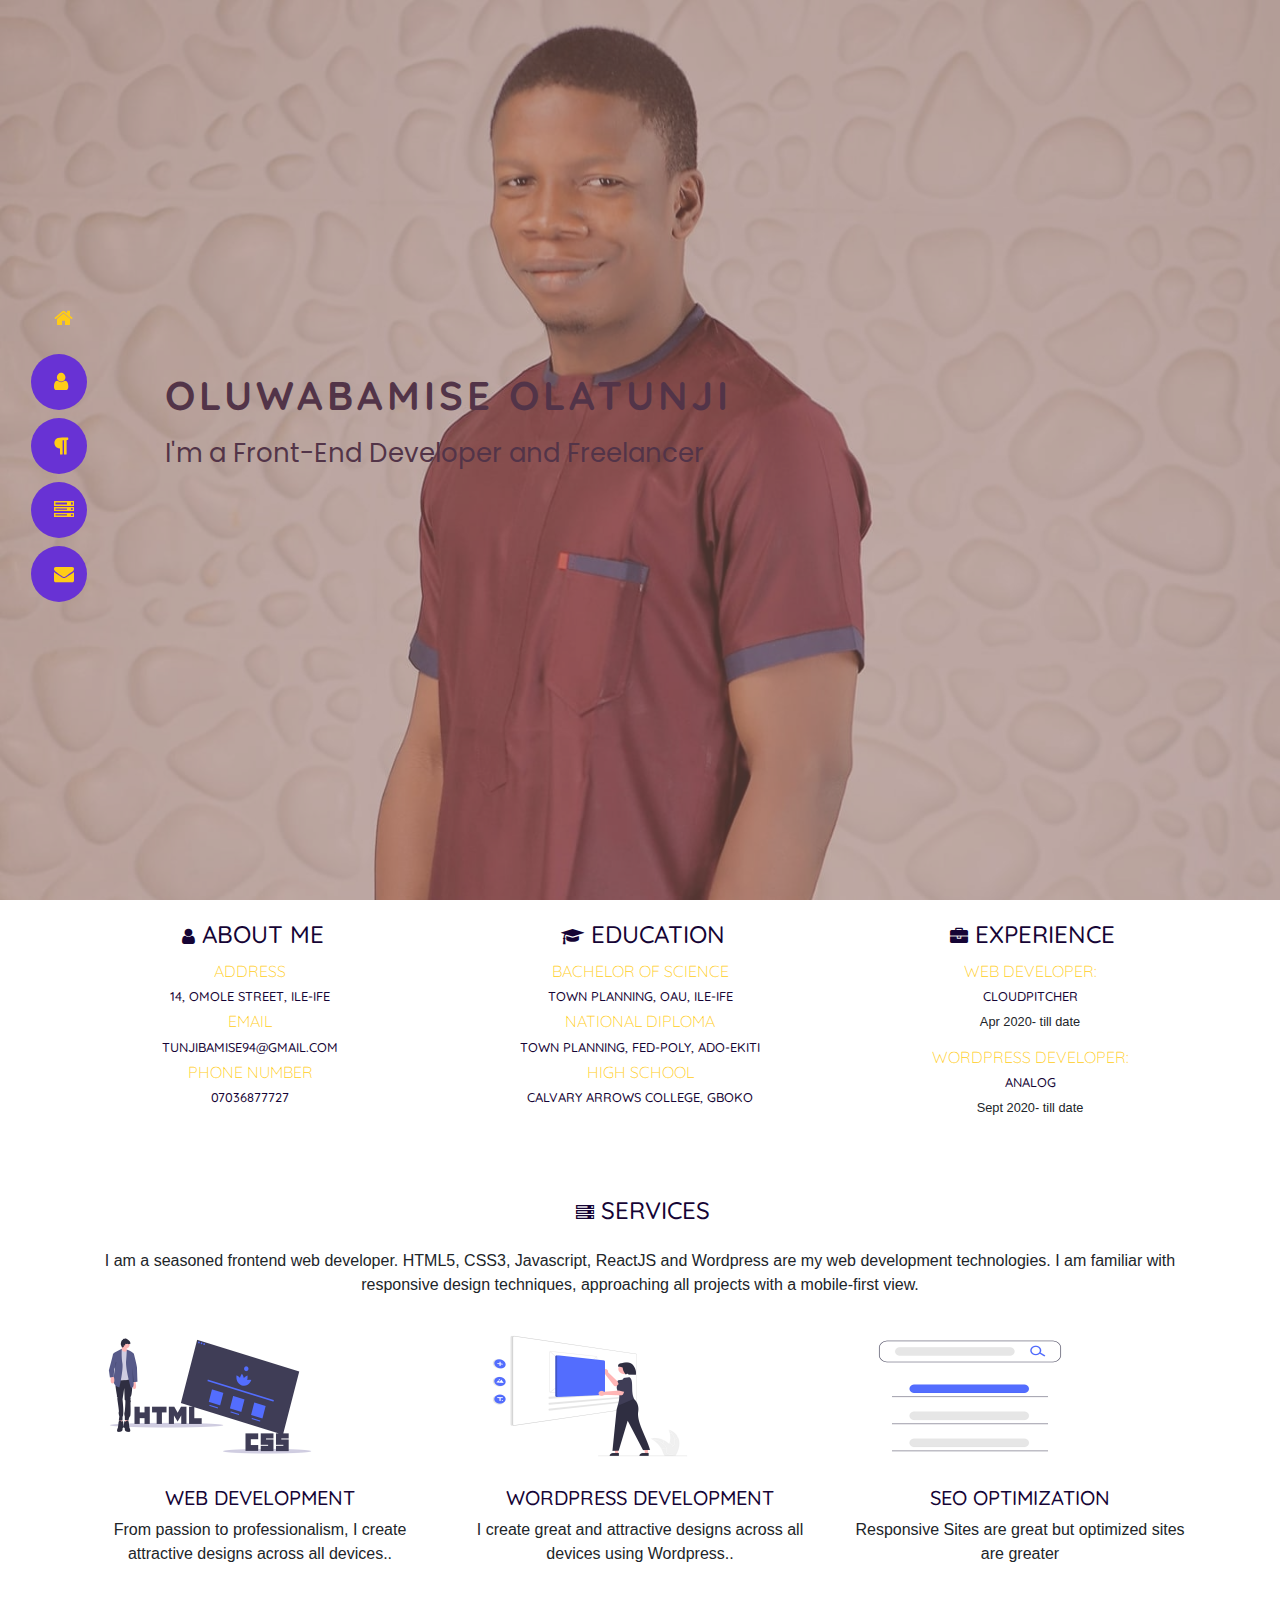
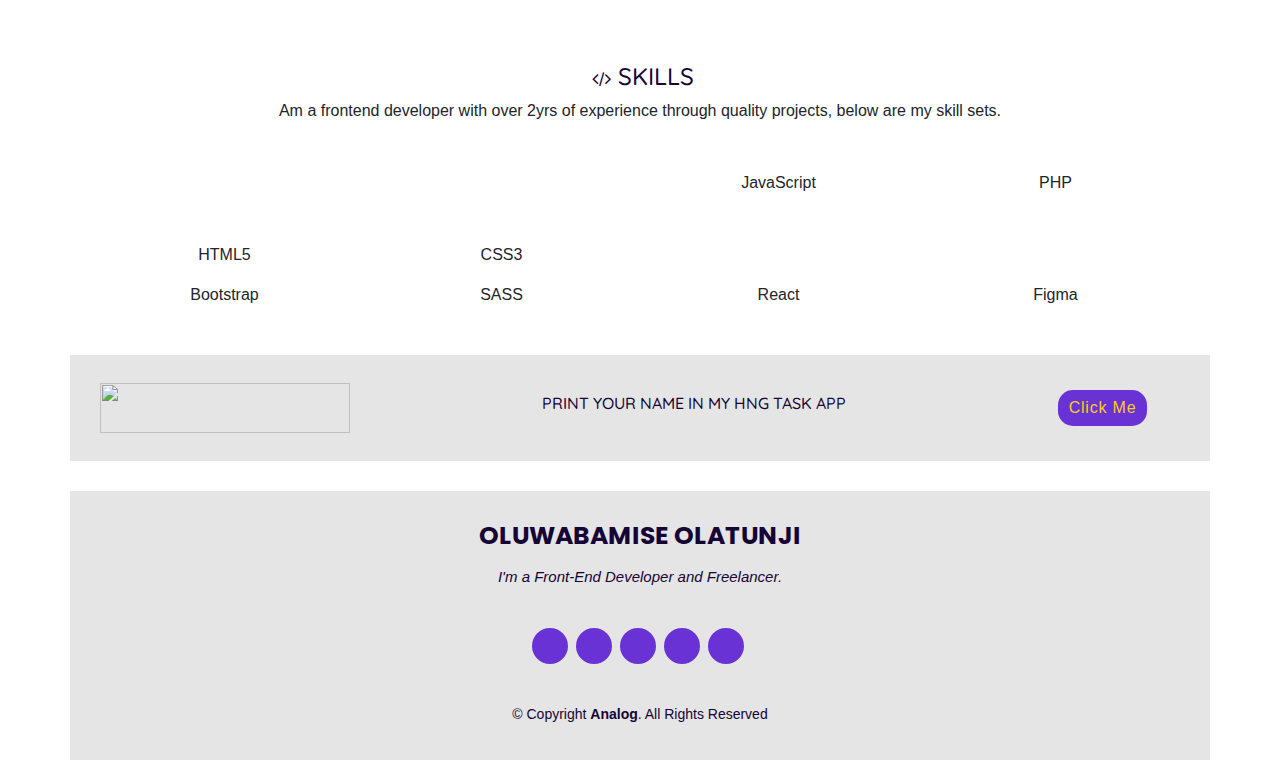
==== commit 282fe2bd: "color adjustments" ====
--- a/index.html
+++ b/index.html
@@ -41,29 +41,21 @@
     <div class="container"  >
       <h1>Oluwabamise Olatunji</h1>
       <p>I'm a Front-End Developer and Freelancer</p>
-        <div class="social-links">
-            <a href="https://twitter.com/OluwabamiseOla5?s=09" ><i class="fab fa-twitter"></i></a>
-            <a href="https://web.facebook.com/tunji.bamise.5" ><i class="fab fa-facebook"></i></a>
-            <a href="https://www.instagram.com/bamisetunji/" ><i class="fab fa-instagram"></i></a>
-            <a href="https://github.com/BAMMY-CONCEPT/" ><i class="fab fa-github"></i></a>
-            <a href="https://www.linkedin.com/in/bamise-tunji-74068b210/" ><i class="fab fa-linkedin"></i></a>
-        </div>
+      <div class="social-links">
+      <a href="https://twitter.com/OluwabamiseOla5?s=09" ><i class="fab fa-twitter"></i></a>
+      <a href="https://web.facebook.com/tunji.bamise.5" ><i class="fab fa-facebook"></i></a>
+      <a href="https://www.instagram.com/bamisetunji/" ><i class="fab fa-instagram"></i></a>
+      <a href="https://github.com/BAMMY-CONCEPT/" ><i class="fab fa-github"></i></a>
+      <a href="https://www.linkedin.com/in/bamise-tunji-74068b210/" ><i class="fab fa-linkedin"></i></a>
+      </div>
     </div>
   </section><!-- End Hero -->
 
             <div id="about" class="container education_section">
                 <div  class="row">
-                    <div class="col-md-4 col-sm-12 text-center ">
+                    <div class="col-md-4 col-sm-6 text-center ">
                         <h4 class="title "><i class="fa fa-user"></i> About Me</h4>
                         <div class="details">
-                        
-                            
-
-                            <h5 class="lead">Name</h5>
-                            <h6 class="course">Oluwabamise Olatunji</h6>
-
-                            <h5 class="lead">date of birth</h5>
-                            <h6 class="course">august 14, 1994</h6>
 
                             <h5 class="lead">address</h5>
                             <h6 class="course">14, Omole street, ile-ife</h6>
@@ -77,30 +69,23 @@
                         </div>  
                         
                     </div>
-                    <div class="third_child col-md-4 col-sm-12 text-center">
+                    <div class="third_child col-md-4 col-sm-6 text-center">
                         <h4 class="title"><i class="fa fa-graduation-cap"></i> Education</h4>
                         <div class="details">
                             <h5 class="lead">Bachelor of Science</h5>
                             <h6 class="course">Town planning, oau, ile-ife</h6>
-                            <p class="period">2017- till date</p>
                             
                             <h5 class="lead">national diploma</h5>
                             <h6 class="course">Town planning, fed-poly, Ado-ekiti</h6>
-                            <p class="period">2014- 2016</p>
                             
                             <h5 class="lead">high school</h5>
                             <h6 class="course">calvary arrows college, Gboko</h6>
-                            <p class="period">2007- 2013</p>
                         </div>
                        
                     </div>
-                    <div class=" col-md-4 col-sm-12 text-center">
+                    <div class=" col-md-4 col-sm-6 text-center">
                         <h4 class="title"><i class="fa fa-briefcase"></i> Experience</h4>
                         <div class="details">
-                        
-                            <h5 class="lead">Intern-Front-end:</h5>
-                            <h6 class="course">HNG</h6>
-                            <p class="period">Aug 2021- till date</p>
                         
                             <h5 class="lead">Web Developer:</h5>
                             <h6 class="course">CloudPitcher</h6>
@@ -128,9 +113,9 @@
             <div class="col-md-4 col-sm-12 d-flex " data-aos="zoom-in" data-aos-delay="200">
               <div class="icon-box iconbox-blue">
                 <div class="icon">
-                    <img src="images/web-1935737_1280.png" alt="" class="img-d img-responsive img-fluid">
-                </div>
-                <h5 class="text-center"><a href="">WEB DEVELOPMENT</a></h5>
+                    <img src="images/WEB.png" alt="" class="img-d img-responsive img-fluid">
+                </div>
+                <h5 class="text-center">WEB DEVELOPMENT</h5>
                 <p class="text-center">From passion to professionalism, I create attractive designs across all devices..</p>
               </div>
             </div>
@@ -139,9 +124,9 @@
               <div class=" ">
                 <div class="">
 
-                    <img src="images/wordpress.jpg" alt="" class="img-d img-responsive img-fluid">
-                </div>
-                <h5 class="text-center"><a href="">Wordpress DEVELOPMENT</a></h5>
+                    <img src="images/WORDPRESS.png" alt="" class="img-d img-responsive img-fluid">
+                </div>
+                <h5 class="text-center">Wordpress DEVELOPMENT</h5>
                 <p class="text-center">I create great and attractive designs across all devices using Wordpress..</p>
               </div>
             </div>
@@ -150,9 +135,9 @@
             <div class="col-md-4 col-sm-12 d-flex " data-aos="zoom-in" data-aos-delay="200">
               <div class="icon-box iconbox-red">
                 <div class="img">
-                    <img src="images/seo-2394237_640.jpg" alt="" class="img-d img-responsive img-fluid">
-                </div>
-                <h5 class="text-center"><a href="">SEO OPtimization</a></h5>
+                    <img src="images/SEO.png" alt="" class="img-d img-responsive img-fluid">
+                </div>
+                <h5 class="text-center">SEO OPtimization</h5>
                 <p class="text-center">Responsive Sites are great but optimized sites are greater</p>
               </div>
             </div>
@@ -166,51 +151,51 @@
 
 
             <!-- ======= Skills Section ======= -->
-    <section class=" d-flex flex-column my-5" id="skills">
-
-        <div class="section-title">
+    <section class="d-flex flex-column" id="spacer">
+
+        <div class="section-title spacer">
             <h4 class="title text-center"><i class="fa fa-code"></i> Skills</h4>
             <p class="text-center">Am a frontend developer with over 2yrs of experience through quality projects, below are my skill sets.</p>
           </div>
         <div class="container">
             <div class="row text-center my-auto ">
                 <div class="col-3 col-sm-3">
-                    <i class="fab fa-html5"></i>
+                    <i style="color: #6832D4;" class="fab fa-html5 fa-3x"></i>
                     <p>HTML5</p>
                 </div>
 
                 <div class="col-3 col-sm-3">
-                    <i class="fab fa-css3"></i>
+                    <i style="color: #6832D4;" class=" fab fa-css3 fa-3x"></i>
                     <p>CSS3</p>
                 </div>
 
                 <div class="col-3 col-sm-3">
-                    <i class="fab fa-js-square"></i>
+                    <i style="color: #6832D4;" class="fab fa-js-square fa-3x"></i>
                     <p>JavaScript</p>
                 </div>
 
                 <div class="col-3 col-sm-3">
-                    <i class="fab fa-php"></i>
+                    <i style="color: #6832D4;" class="fab fa-php fa-3x"></i>
                     <p>PHP</p>
                 </div>
 
                 <div class="col-3 col-sm-3">
-                    <i class="fab fa-bootstrap"></i>
+                    <i style="color: #6832D4;" class="fab fa-bootstrap fa-3x"></i>
                     <p>Bootstrap</p>
                 </div> 
 
                 <div class="col-3 col-sm-3">
-                    <i class="fab fa-sass"></i>
+                    <i style="color: #6832D4;" class="fab fa-sass fa-3x"></i>
                     <p>SASS</p>
                 </div>
 
                 <div class="col-3 col-sm-3">
-                    <i class="fab fa-react"></i>
+                    <i style="color: #6832D4;" class="fab fa-react fa-3x"></i>
                     <p>React</p>
                 </div>
 
                 <div class="col-3 col-sm-3">
-                    <i class="fas fa-pen-nib"></i>
+                    <i style="color: #6832D4;" class=" fas fa-pen-nib fa-3x"></i>
                     <p>Figma</p>
                 </div>
 
--- a/style.css
+++ b/style.css
@@ -2,7 +2,7 @@
 @import url('https://fonts.googleapis.com/css2?family=Playfair+Display:wght@500;600;700;800;900&family=Quicksand:wght@300;400;500;600;700&display=swap');
 
 
-:root{
+/* :root{
   --Playfair: 'Playfair Display', serif;
   --Quicksand: 'Quicksand', sans-serif;
   --Roboto: 'Roboto', sans-serif;
@@ -15,6 +15,23 @@
   --secondary: #8bd3dd;
   --tertiary: #f582ae;
   --card: #f3d2c1;
+} */
+
+
+:root{
+  --Playfair: 'Playfair Display', serif;
+  --Quicksand: 'Quicksand', sans-serif;
+  --Poppins:'Poppins', sans-serif;
+  --Roboto: 'Roboto', sans-serif;
+  --background: #E5E5E5;
+  --headline: #150435;
+  --paragraph: #150435;
+  --button: #6832D4;
+  --buttonText: #FFCC17;
+  --highlight:  #FFCC17;
+  --secondary: #FFCC17;
+  --text: #150435;
+  
 }
 
 *{
@@ -22,7 +39,16 @@
     padding: 0;
     box-sizing: border-box;
     text-decoration: none;
+    font-family: var(--Roboto);
    
+}
+
+#spacer{
+  margin: 2rem 1rem;
+}
+
+.spacer{
+  margin: 2rem 0;
 }
 
 
@@ -37,21 +63,21 @@
 }
 
 h1, h2, h3, h4, h5, h6 {
-  font-family: --Playfair;
+  font-family:var(--Quicksand);
   text-transform: uppercase;
     color:var(--headline)
     
 }
  .btn {
     transition: .5s ease;
-    text-transform: uppercase;
+    text-transform: capitalize;
   }
   
   .btn.btn-a, .btn.btn-b {
     border-radius: 15px;
     padding: 5px 10px;
     letter-spacing: .05rem;
-    text-transform: uppercase;
+    text-transform: capitalize;
   }
   
   .btn.btn-a {
@@ -271,10 +297,9 @@
     font-size: 24px;
     display: inline-block;
     color: var(--buttonText);
-    
     line-height: 1;
     margin-right: 20px;
-    transition: 0.3s;
+    transition: 0.5s;
   }
   
   #hero .social-links a:hover {
@@ -309,14 +334,6 @@
       
   }
 
-  .info{
-      text-align: center;
-      justify-content: center;
-      align-items: center;
-      padding: 150px 0;
-
-  }
-
   .education_section{
       padding: 20px 0;
 
@@ -326,16 +343,12 @@
       color: var(--secondary);
   }
 
-  .title{
-      padding: 15px 0; 
-      background-color:var(--card);
-  }
+
 
   .details{
     margin-top: -10px!important;
-    background-color:var(--highlight);
     padding: 15px 0px;
-    height: 300px;
+  
   }
 
   .img-responsive {
@@ -369,7 +382,7 @@
 
 
 .fa{
-    color: var(--buttonText);
+    color: var(--buttontext);
     font-size: 18px;
     padding-left: 5px;
 }
@@ -479,25 +492,13 @@
       width: 13rem!important;;
     
     }
-
-    .info{
-        text-align: center;
-        justify-content: center;
-        align-items: center;
-        padding: 120px 0px;
-        padding-left: 20px!important;
-  
-    }
     #details{
         background-color: var(--highlight);
         
     }
     .details{
       margin-top: -10px!important;
-      
       padding: 15px 0px;
-      height: 280px;
-      margin-bottom: 15px;
     }
 
     
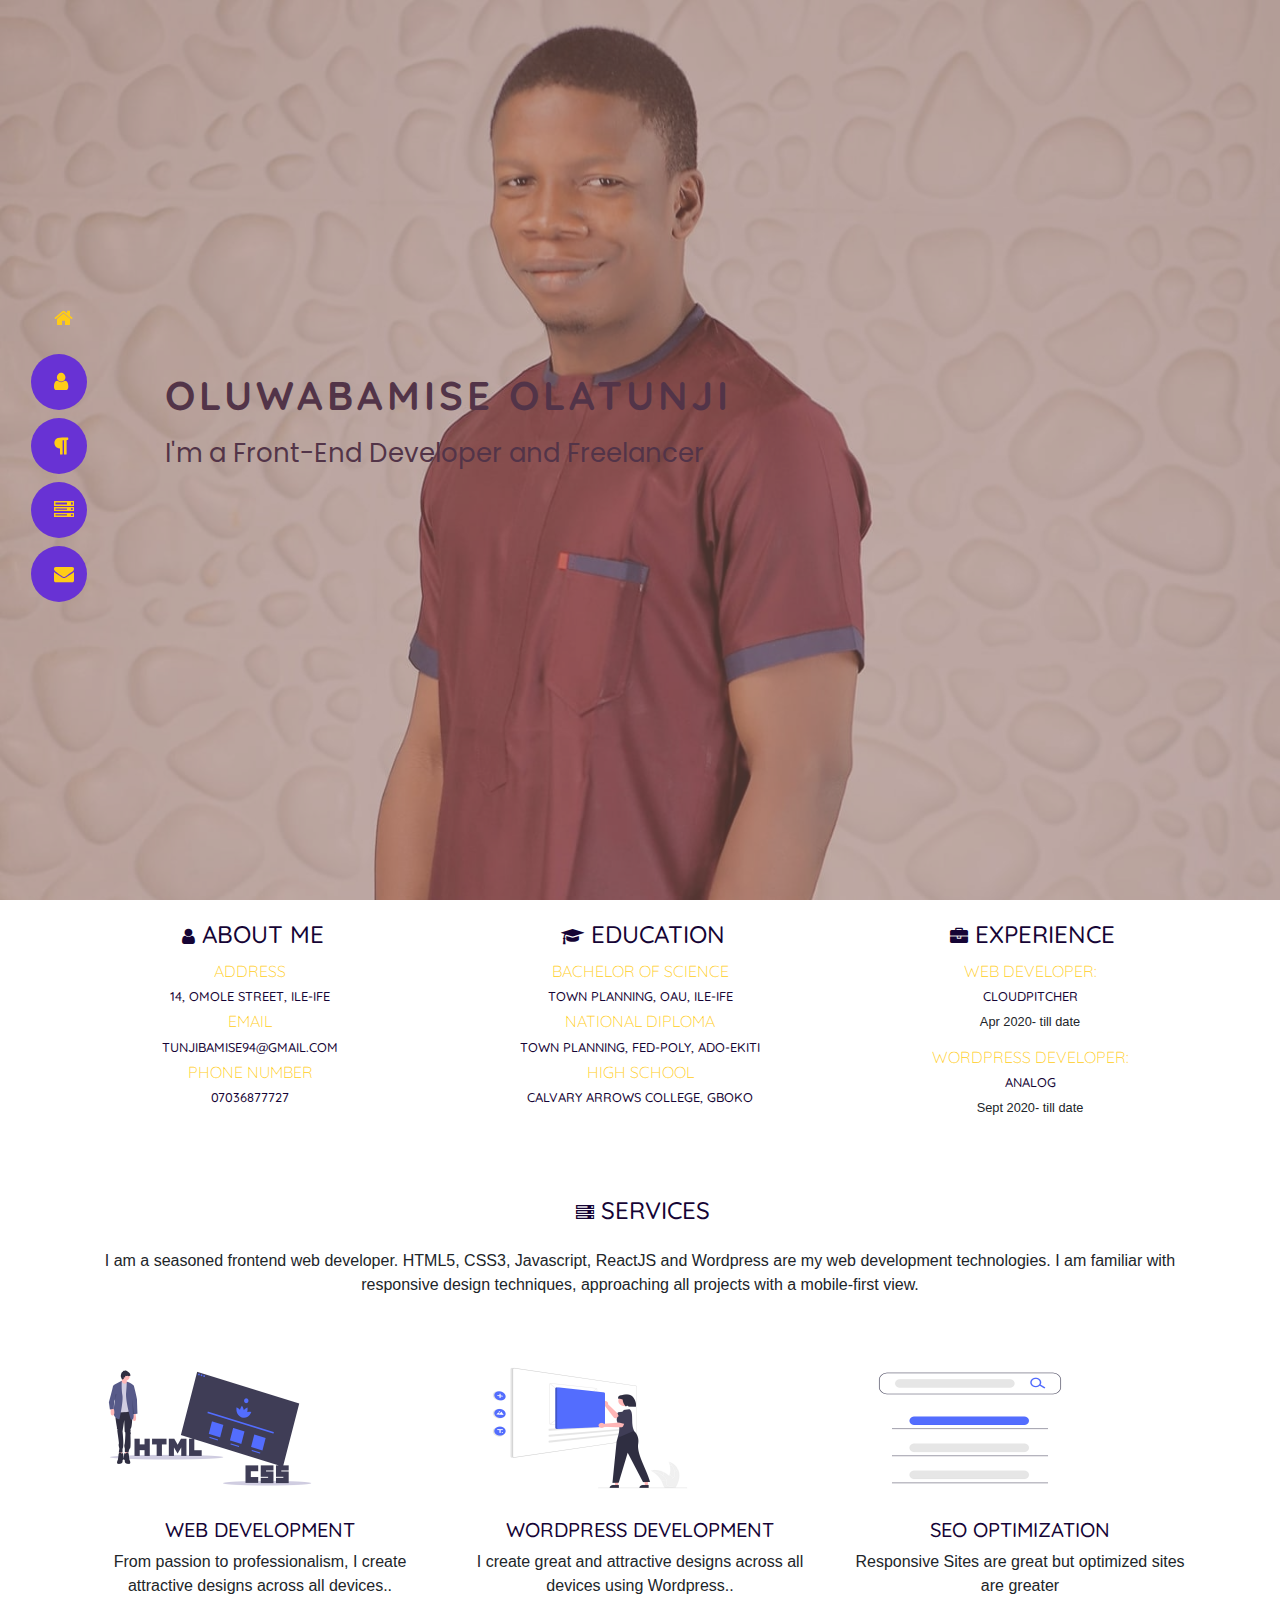
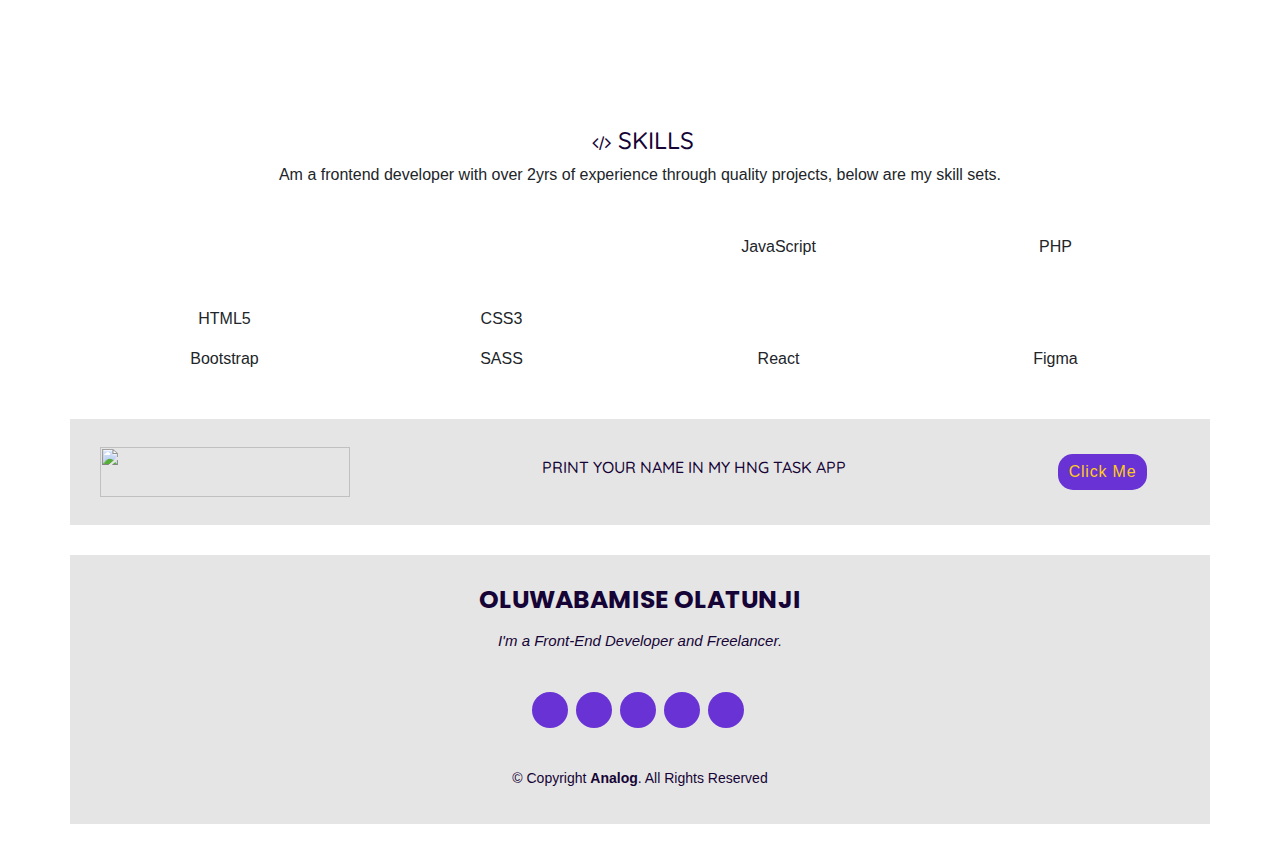
==== commit 9f0d4071: "Update index.html" ====
--- a/index.html
+++ b/index.html
@@ -110,7 +110,7 @@
   
           <div class="row">
   
-            <div class="col-md-4 col-sm-12 d-flex " data-aos="zoom-in" data-aos-delay="200">
+            <div class="col-md-4 col-sm-12 spacer " data-aos="zoom-in" data-aos-delay="200">
               <div class="icon-box iconbox-blue">
                 <div class="icon">
                     <img src="images/WEB.png" alt="" class="img-d img-responsive img-fluid">
@@ -120,7 +120,7 @@
               </div>
             </div>
   
-            <div class="col-md-4 col-sm-12 d-flex " data-aos="zoom-in" data-aos-delay="200">
+            <div class="col-md-4 col-sm-12 spacer " data-aos="zoom-in" data-aos-delay="200">
               <div class=" ">
                 <div class="">
 
@@ -132,7 +132,7 @@
             </div>
   
   
-            <div class="col-md-4 col-sm-12 d-flex " data-aos="zoom-in" data-aos-delay="200">
+            <div class="col-md-4 col-sm-12 spacer " data-aos="zoom-in" data-aos-delay="200">
               <div class="icon-box iconbox-red">
                 <div class="img">
                     <img src="images/SEO.png" alt="" class="img-d img-responsive img-fluid">
